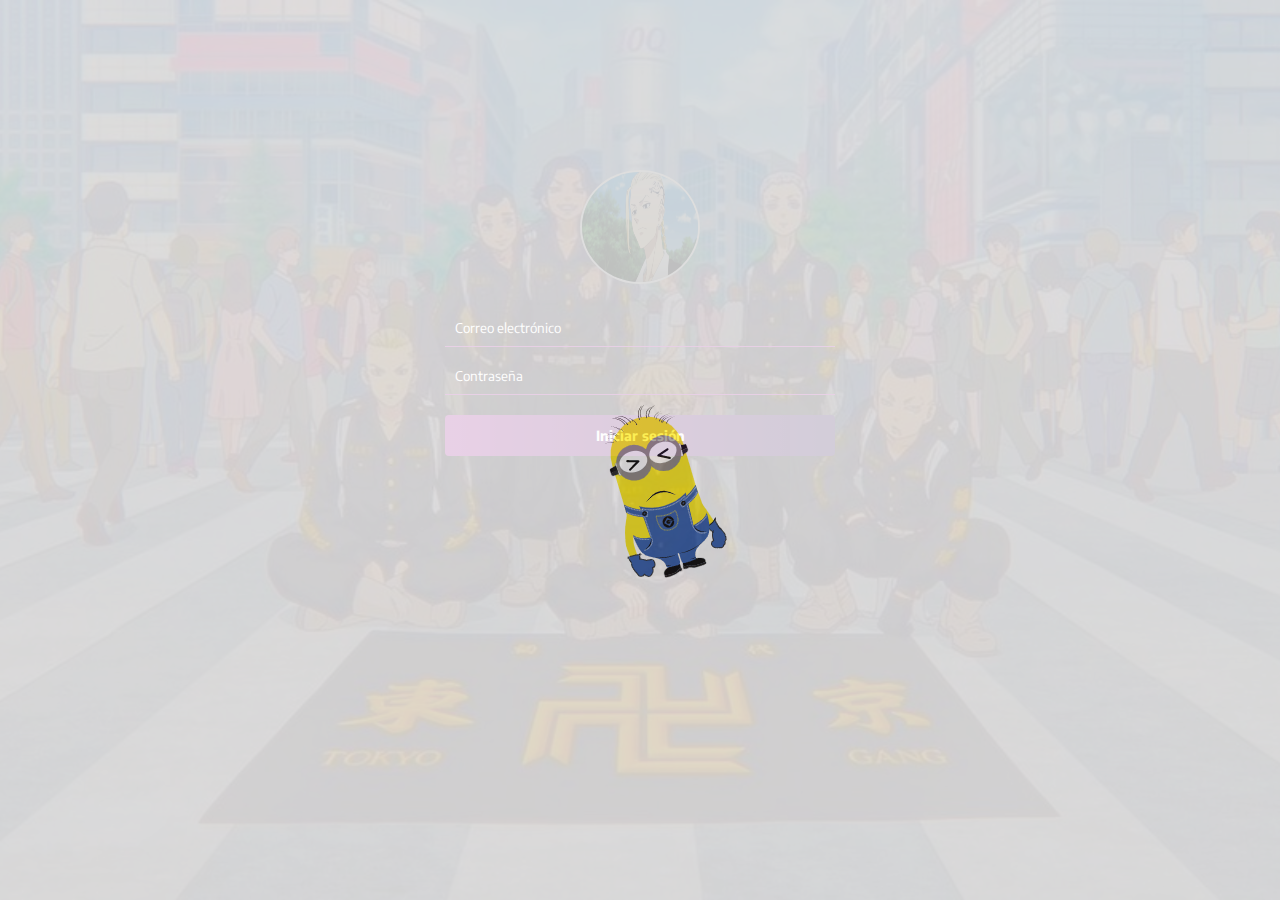
==== index.html @ 92f9f17b "conita" ====
<!DOCTYPE html>
<html lang="en">
<head>
    <meta charset="UTF-8">
    <meta http-equiv="X-UA-Compatible" content="IE=edge">
    <meta name="viewport" content="width=device-width, initial-scale=1.0">
    <title>Hola Pe</title>
    <!-- CSS -->
    <link rel="stylesheet" href="./assets/css/login.css">
    <!-- FAVICON -->
    <link rel="shortcut icon" href="./assets/image/minion.png" type="image/x-icon">
    <!-- JS -->
    <script src="https://cdnjs.cloudflare.com/ajax/libs/jquery/3.6.0/jquery.min.js"></script>
</head>
<body>
    <!-- Loader -->
    <div class="loader-container">
        <img src="./assets/image/animation_300_l1uaade2.gif" alt="minion">
    </div>
    <!-- LoginBox-->
    <div class="loginbox">
        <div class="image">
            <img src="./assets/image/draken.jpg" alt="Draken" class="avatar">
        </div>
        <form action="">
            <input class="controls" type="text" id="user" name="user" placeholder="Correo electrónico">
            <input class="controls" type="text" id="pass" name="pass" placeholder="Contraseña">
            <input class="btn" type="submit" value="Iniciar sesión">
        </form>
    </div>
    <!-- Script / Loader -->
    <script>
        $(window).on("load",function(){
            $(".loader-container").fadeOut(2000);
        });
    </script>
</body>
</html>
---- assets/css/login.css ----
@import url('https://fonts.googleapis.com/css2?family=Encode+Sans:wght@100;300;400;500;600;700;800;900&family=Ropa+Sans&display=swap');

*{
    margin: 0;
    padding: 0;
    box-sizing: border-box;
    font-family: 'Encode Sans', sans-serif;
    list-style: none;
    text-decoration: none;
}
body{
    background: url(/assets/image/toman.jpg) no-repeat center center fixed;
    background-size: cover;
}
body::before{
    content: "";
    width: 100%;
    min-height: 100vh;
    position: absolute;
    top: 0;
    left: 0;
    background: #3b333a;
    opacity: 0.6;
    z-index: -1;
}
/* LOADER */
.loader-container{
    width: 100%;
    height: 100vh;
    background: #fff;
    position: fixed;
    top: 0;
    left: 0;
    display: flex;
    justify-content: center;
    align-items: center;
    z-index: 2;
} 
/* LoginBOX */
.loginbox{
    width: 450px;
    padding: 30px;
    margin: auto;
    margin-top: 140px;
}
.loginbox .image{
    width: 100%;
    display: flex;
    justify-content: center;
    align-items: center;
    margin-bottom: 25px;
}
.loginbox .avatar{
    width: 120px;
    height: 114px;
    border-radius: 50%;
    border: 2px solid #fff;
    filter: brightness(50%);
    transition: all 0.5s;
}
.loginbox .avatar:hover{
    filter: none;
}
.controls{
    width: 100%;
    padding: 10px;
    color: #fff;
    background: transparent;
    border: none;
    border-bottom: 1px solid #A950A1;
    margin-bottom: 10px;
    outline: none;
}
::placeholder{
    color: #fff;
}
.loginbox .btn{
    width: 100%;
    background: linear-gradient(to left, #A950A1, #2D3A54, #A950A1);
    border: none;
    background-size: 300%;
    padding: 12px;
    color: #fff;
    font-size: 14px;
    font-weight: bold;
    margin-top: 10px;
    border-radius: 4px;
    cursor: pointer;
    transition: all 0.5s;
}
.loginbox .btn:hover{
    background-position: right;
}
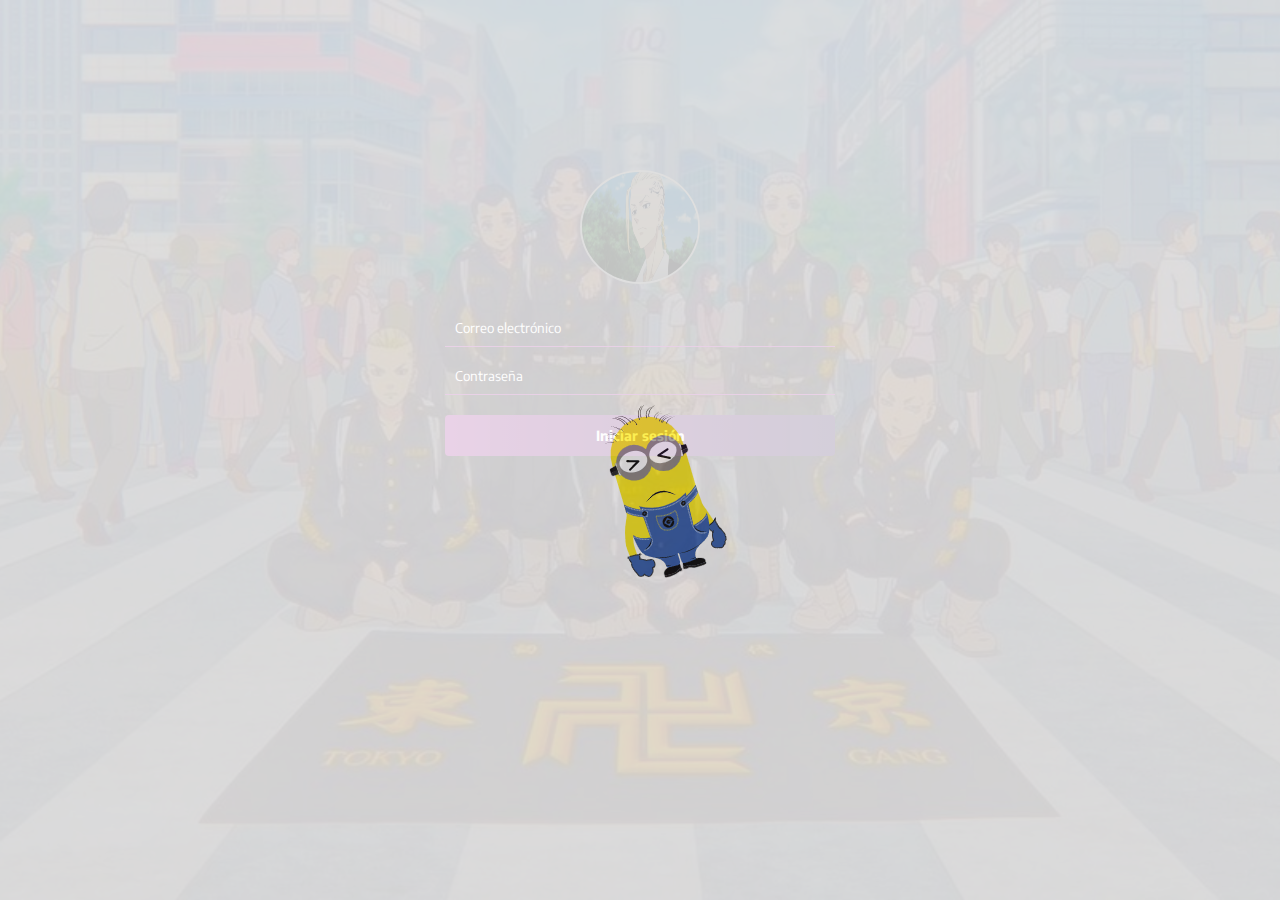
==== commit 71d3b253: "conita" ====
--- a/index.html
+++ b/index.html
@@ -25,7 +25,7 @@
         <form action="">
             <input class="controls" type="text" id="user" name="user" placeholder="Correo electrónico">
             <input class="controls" type="text" id="pass" name="pass" placeholder="Contraseña">
-            <input class="btn" type="submit" value="Iniciar sesión">
+            <a href="./home.html" class="btn">Iniciar sesión</a>
         </form>
     </div>
     <!-- Script / Loader -->
--- a/assets/css/login.css
+++ b/assets/css/login.css
@@ -76,6 +76,8 @@
 }
 .loginbox .btn{
     width: 100%;
+    display: block;
+    text-align: center;
     background: linear-gradient(to left, #A950A1, #2D3A54, #A950A1);
     border: none;
     background-size: 300%;
